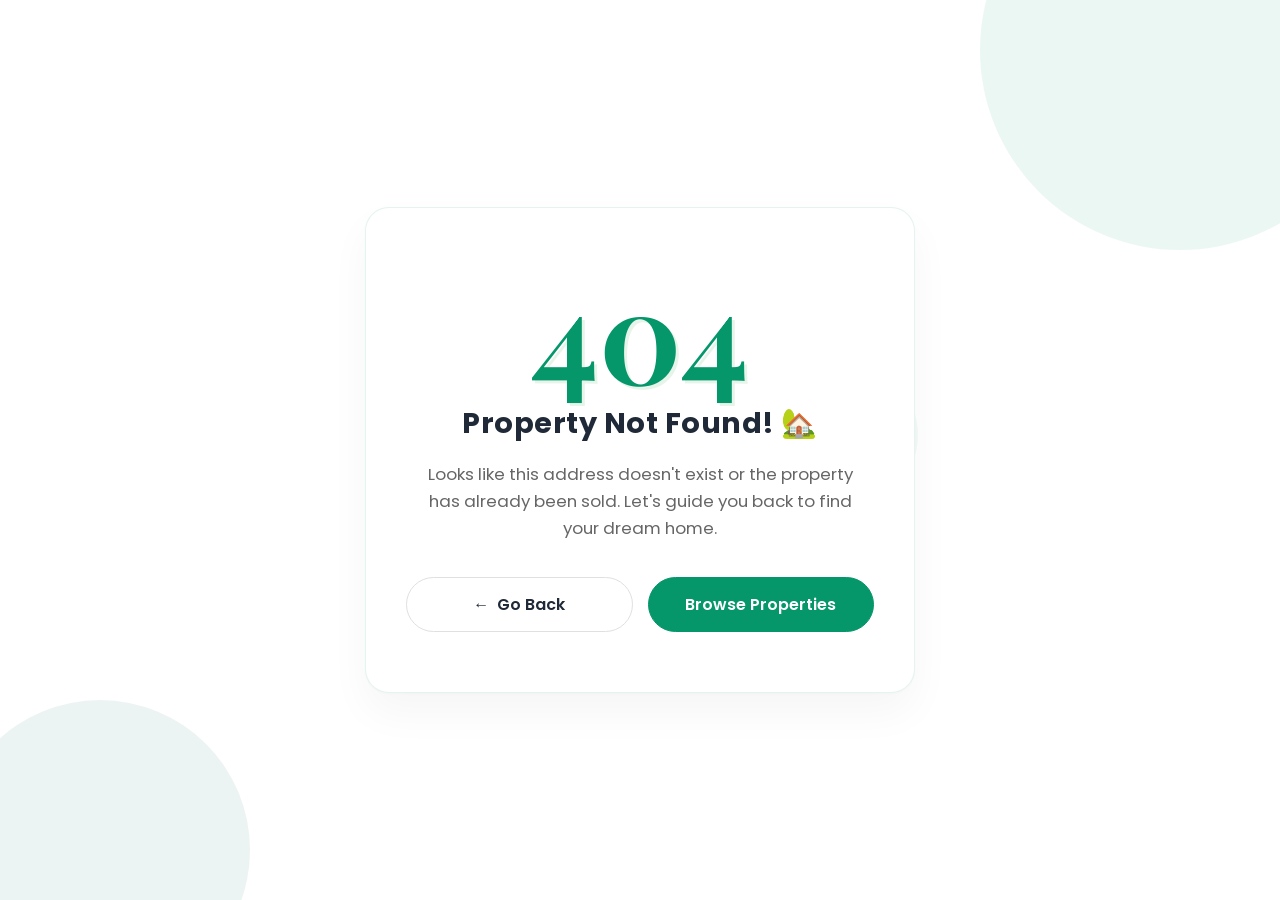
==== 404page.html @ 86980414 "Real Estate Agenc" ====
<!DOCTYPE html>
<html lang="en">

<head>
    <meta charset="UTF-8">
    <meta name="viewport" content="width=device-width, initial-scale=1.0, maximum-scale=1.0, user-scalable=no">
    <title>404 - Property Not Found | Real Estate & Luxury Homes</title>
    <link rel="icon" type="image/png" href="./asset/logo_Favicon.webp">
    <link
        href="https://fonts.googleapis.com/css2?family=Poppins:wght@400;600;700&family=Playfair+Display:wght@700&display=swap"
        rel="stylesheet">
     
    <link rel="stylesheet" href="https://cdnjs.cloudflare.com/ajax/libs/font-awesome/6.4.0/css/all.min.css">

    <style>
        :root {
            --primary-green: #059669;
            --dark-green: #047857;
            --white: #FFFFFF;
            --text-dark: #1F2937;
            --active-bg: #E6F4EA;
        }

        * {
            margin: 0;
            padding: 0;
            box-sizing: border-box;
        }

        body {
            background-color: var(--white);
            font-family: 'Poppins', sans-serif;
            color: var(--text-dark);
            min-height: 100dvh;
            display: flex;
            justify-content: center;
            align-items: center;
            overflow: hidden;
            position: relative;
        }

        .background-shapes {
            position: absolute;
            top: 0;
            left: 0;
            width: 100%;
            height: 100%;
            z-index: 0;
            overflow: hidden;
            pointer-events: none;
        }

        .shape {
            position: absolute;
            border-radius: 50%;
            opacity: 0.08;
            animation: floatSmoothly 20s ease-in-out infinite alternate;
        }

        .shape-1 {
            background-color: var(--primary-green);
            width: 400px;
            height: 400px;
            top: -150px;
            right: -100px;
            animation-delay: 0s;
        }

        .shape-2 {
            background-color: var(--dark-green);
            width: 300px;
            height: 300px;
            bottom: -100px;
            left: -50px;
            animation-delay: -5s;
        }

        .shape-3 {
            background-color: var(--primary-green);
            width: 150px;
            height: 150px;
            top: 40%;
            left: 60%;
            opacity: 0.05;
            animation-delay: -10s;
        }

        @keyframes floatSmoothly {
            0% {
                transform: translate(0, 0) rotate(0deg) scale(1);
            }

            50% {
                transform: translate(30px, -40px) rotate(90deg) scale(1.05);
            }

            100% {
                transform: translate(-20px, 30px) rotate(180deg) scale(0.95);
            }
        }

        .error-card {
            position: relative;
            z-index: 10;
            background: var(--white);
            border: 1px solid rgba(5, 150, 105, 0.1);
            border-radius: 24px;
            padding: 60px 40px;
            text-align: center;
            max-width: 550px;
            width: 90%;
            box-shadow: 0 20px 40px rgba(0, 0, 0, 0.04), 0 1px 3px rgba(0, 0, 0, 0.02);
            animation: slideUpFade 0.8s cubic-bezier(0.16, 1, 0.3, 1) forwards;
        }

        @keyframes slideUpFade {
            from {
                opacity: 0;
                transform: translateY(40px);
            }

            to {
                opacity: 1;
                transform: translateY(0);
            }
        }

        .error-code {
            font-family: 'Playfair Display', serif;
            font-size: 8rem;
            font-weight: 700;
            line-height: 1;
            color: var(--primary-green);
            margin-bottom: 6px;
            text-shadow: 3px 3px 0px var(--active-bg);
        }

        h2 {
            font-size: 1.8rem;
            margin-bottom: 16px;
            color: var(--text-dark);
            font-weight: 700;
            letter-spacing: 0.5px;
        }

        p {
            color: #666666;
            font-size: 1.05rem;
            line-height: 1.6;
            margin-bottom: 35px;
            padding: 0 15px;
        }

        .btn-group {
            display: flex;
            gap: 15px;
            justify-content: center;
            flex-wrap: wrap;
        }

        .btn {
            padding: 14px 28px;
            border-radius: 50px;
            font-weight: 600;
            font-size: 1rem;
            text-decoration: none;
            transition: all 0.3s ease;
            display: flex;
            align-items: center;
            gap: 8px;
            flex: 1;
            min-width: 180px;
            justify-content: center;
        }

        .btn-primary {
            background-color: var(--primary-green);
            color: var(--white);
            border: 1px solid var(--primary-green);
        }

        .btn-primary:hover {
            background-color: var(--dark-green);
            border-color: var(--dark-green);
            box-shadow: 0 10px 20px rgba(5, 150, 105, 0.2);
            transform: translateY(-3px);
        }

        .btn-outline {
            background-color: transparent;
            color: var(--text-dark);
            border: 1.5px solid #E0E0E0;
        }

        .btn-outline:hover {
            background-color: var(--active-bg);
            border-color: var(--primary-green);
            color: var(--primary-green);
            transform: translateY(-3px);
        }

        @media (max-width: 768px) {
            .error-card {
                padding: 40px 20px;
                border: none;
                box-shadow: none;
                background: transparent;
            }

            .error-code {
                font-size: 6rem;
            }

            h2 {
                font-size: 1.5rem;
            }

            p {
                font-size: 0.95rem;
                padding: 0;
            }

            .btn-group {
                flex-direction: column;
                gap: 12px;
            }

            .btn {
                width: 100%;
            }

            .shape-1 {
                width: 250px;
                height: 250px;
            }

            .shape-2 {
                width: 200px;
                height: 200px;
            }
        }
    </style>
</head>

<body>

    <div class="background-shapes">
        <div class="shape shape-1"></div>
        <div class="shape shape-2"></div>
        <div class="shape shape-3"></div>
    </div>

    <div class="error-card">
        <div class="error-code">404</div>
        <h2>Property Not Found! 🏡</h2>
        <p>Looks like this address doesn't exist or the property has already been sold. Let's guide you back to find your dream home.</p>

        <div class="btn-group">
            <a href="javascript:history.back()" class="btn btn-outline">
                <span>&#8592;</span> Go Back
            </a>
            <a href="index.html" class="btn btn-primary">
                Browse Properties
            </a>
        </div>
    </div>

</body>

</html>
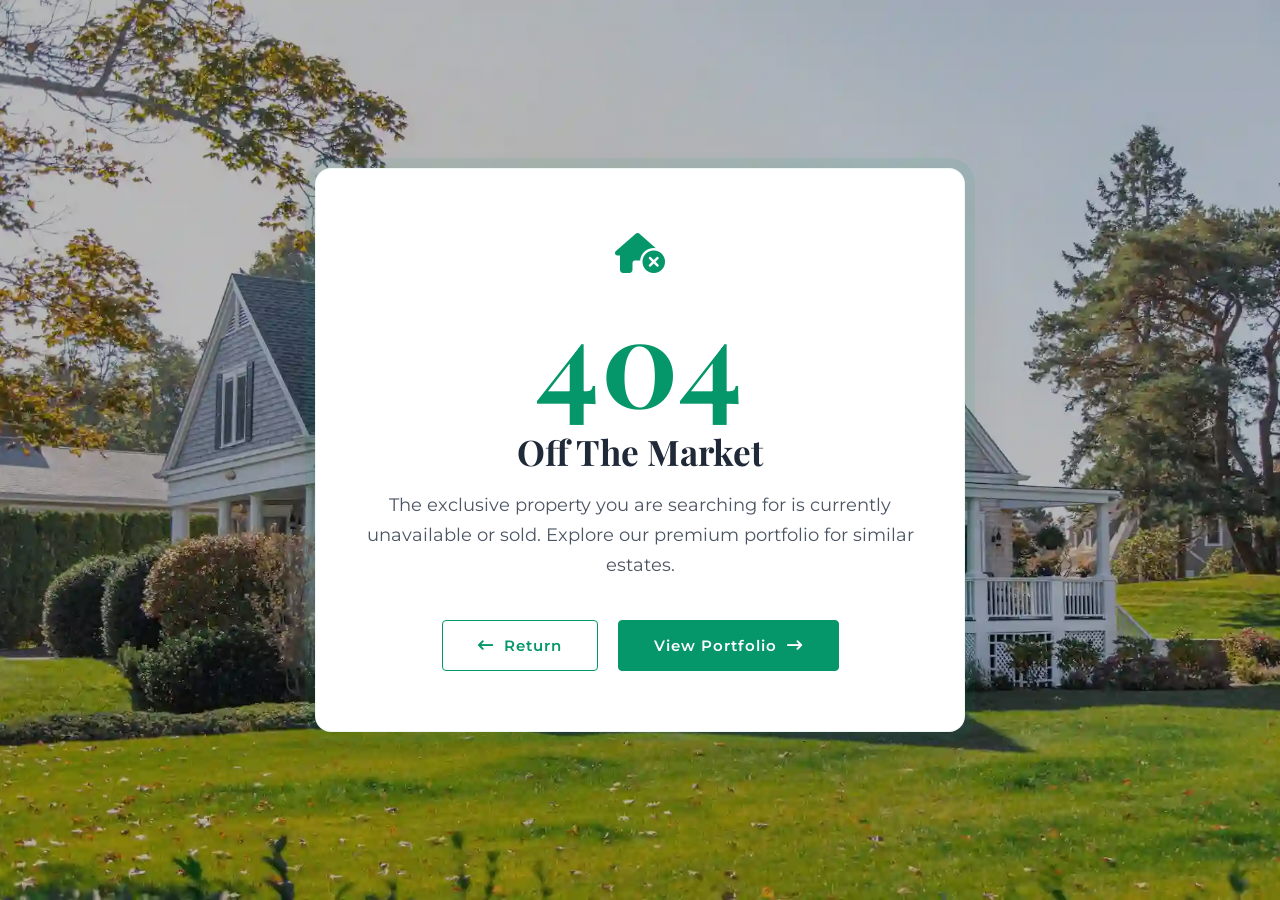
==== commit 2ea664cd: "Real Estate Agenc" ====
--- a/404page.html
+++ b/404page.html
@@ -4,21 +4,25 @@
 <head>
     <meta charset="UTF-8">
     <meta name="viewport" content="width=device-width, initial-scale=1.0, maximum-scale=1.0, user-scalable=no">
-    <title>404 - Property Not Found | Real Estate & Luxury Homes</title>
+    <title>404 - Off The Market | Luxury Real Estate</title>
     <link rel="icon" type="image/png" href="./asset/logo_Favicon.webp">
+
     <link
-        href="https://fonts.googleapis.com/css2?family=Poppins:wght@400;600;700&family=Playfair+Display:wght@700&display=swap"
+        href="https://fonts.googleapis.com/css2?family=Montserrat:wght@300;400;500;600&family=Playfair+Display:ital,wght@0,600;0,700;1,600&display=swap"
         rel="stylesheet">
-     
     <link rel="stylesheet" href="https://cdnjs.cloudflare.com/ajax/libs/font-awesome/6.4.0/css/all.min.css">
 
     <style>
         :root {
-            --primary-green: #059669;
-            --dark-green: #047857;
-            --white: #FFFFFF;
-            --text-dark: #1F2937;
-            --active-bg: #E6F4EA;
+
+            --bg-white: #ffffff;
+            --emerald-green: #059669;
+            --emerald-light: rgba(5, 150, 105, 0.08);
+            --text-dark: #1f2937;
+            --text-gray: #4b5563;
+
+
+            --emerald-dark: #047857;
         }
 
         * {
@@ -28,95 +32,52 @@
         }
 
         body {
-            background-color: var(--white);
-            font-family: 'Poppins', sans-serif;
+            font-family: 'Montserrat', sans-serif;
             color: var(--text-dark);
-            min-height: 100dvh;
+            height: 100vh;
             display: flex;
             justify-content: center;
             align-items: center;
             overflow: hidden;
+            background-color: var(--bg-white);
+
+            background-image: url('./asset/u25.webp');
+            background-size: cover;
+            background-position: center;
             position: relative;
         }
 
-        .background-shapes {
+
+        .overlay {
             position: absolute;
             top: 0;
             left: 0;
             width: 100%;
             height: 100%;
-            z-index: 0;
-            overflow: hidden;
-            pointer-events: none;
-        }
-
-        .shape {
-            position: absolute;
-            border-radius: 50%;
-            opacity: 0.08;
-            animation: floatSmoothly 20s ease-in-out infinite alternate;
-        }
-
-        .shape-1 {
-            background-color: var(--primary-green);
-            width: 400px;
-            height: 400px;
-            top: -150px;
-            right: -100px;
-            animation-delay: 0s;
-        }
-
-        .shape-2 {
-            background-color: var(--dark-green);
-            width: 300px;
-            height: 300px;
-            bottom: -100px;
-            left: -50px;
-            animation-delay: -5s;
-        }
-
-        .shape-3 {
-            background-color: var(--primary-green);
-            width: 150px;
-            height: 150px;
-            top: 40%;
-            left: 60%;
-            opacity: 0.05;
-            animation-delay: -10s;
-        }
-
-        @keyframes floatSmoothly {
-            0% {
-                transform: translate(0, 0) rotate(0deg) scale(1);
-            }
-
-            50% {
-                transform: translate(30px, -40px) rotate(90deg) scale(1.05);
-            }
-
-            100% {
-                transform: translate(-20px, 30px) rotate(180deg) scale(0.95);
-            }
-        }
-
-        .error-card {
+            background: linear-gradient(135deg, rgba(15, 15, 15, 0.295) 0%, rgba(27, 27, 27, 0.267) 100%);
+            z-index: 1;
+        }
+
+
+        .luxury-card {
             position: relative;
             z-index: 10;
-            background: var(--white);
-            border: 1px solid rgba(5, 150, 105, 0.1);
-            border-radius: 24px;
-            padding: 60px 40px;
+            background: var(--bg-white);
+            border: 1px solid var(--emerald-light);
+            border-radius: 16px;
+            padding: 60px 50px;
             text-align: center;
-            max-width: 550px;
+            max-width: 650px;
             width: 90%;
-            box-shadow: 0 20px 40px rgba(0, 0, 0, 0.04), 0 1px 3px rgba(0, 0, 0, 0.02);
-            animation: slideUpFade 0.8s cubic-bezier(0.16, 1, 0.3, 1) forwards;
-        }
-
-        @keyframes slideUpFade {
+
+            box-shadow: 0 25px 50px rgba(31, 41, 55, 0.08), 0 0 0 10px var(--emerald-light);
+            animation: fadeIn 1s ease-out forwards;
+        }
+
+        @keyframes fadeIn {
             from {
                 opacity: 0;
-                transform: translateY(40px);
+                transform: translateY(20px);
             }
 
             to {
@@ -125,142 +86,150 @@
             }
         }
 
+        .icon-wrapper {
+            margin-bottom: 20px;
+            color: var(--emerald-green);
+            font-size: 2.5rem;
+            animation: float 3s ease-in-out infinite;
+        }
+
+        @keyframes float {
+
+            0%,
+            100% {
+                transform: translateY(0);
+            }
+
+            50% {
+                transform: translateY(-10px);
+            }
+        }
+
         .error-code {
             font-family: 'Playfair Display', serif;
-            font-size: 8rem;
+            font-size: 7.5rem;
             font-weight: 700;
             line-height: 1;
-            color: var(--primary-green);
-            margin-bottom: 6px;
-            text-shadow: 3px 3px 0px var(--active-bg);
+            margin-bottom: 10px;
+            color: var(--emerald-green);
+            letter-spacing: 2px;
         }
 
         h2 {
-            font-size: 1.8rem;
-            margin-bottom: 16px;
+            font-family: 'Playfair Display', serif;
+            font-size: 2.2rem;
+            margin-bottom: 15px;
+            font-weight: 700;
             color: var(--text-dark);
-            font-weight: 700;
-            letter-spacing: 0.5px;
         }
 
         p {
-            color: #666666;
-            font-size: 1.05rem;
-            line-height: 1.6;
-            margin-bottom: 35px;
-            padding: 0 15px;
+            color: var(--text-gray);
+            font-size: 1.1rem;
+            line-height: 1.7;
+            margin-bottom: 40px;
+            font-weight: 400;
         }
 
         .btn-group {
             display: flex;
-            gap: 15px;
+            gap: 20px;
             justify-content: center;
             flex-wrap: wrap;
         }
 
         .btn {
-            padding: 14px 28px;
-            border-radius: 50px;
+            padding: 15px 35px;
             font-weight: 600;
-            font-size: 1rem;
+            font-size: 0.95rem;
             text-decoration: none;
             transition: all 0.3s ease;
-            display: flex;
+            letter-spacing: 1px;
+            display: inline-flex;
             align-items: center;
-            gap: 8px;
-            flex: 1;
-            min-width: 180px;
             justify-content: center;
-        }
+            gap: 10px;
+            border-radius: 4px;
+        }
+
 
         .btn-primary {
-            background-color: var(--primary-green);
-            color: var(--white);
-            border: 1px solid var(--primary-green);
+            background-color: var(--emerald-green);
+            color: var(--bg-white);
+            border: 1px solid var(--emerald-green);
         }
 
         .btn-primary:hover {
-            background-color: var(--dark-green);
-            border-color: var(--dark-green);
-            box-shadow: 0 10px 20px rgba(5, 150, 105, 0.2);
-            transform: translateY(-3px);
-        }
+            background-color: var(--emerald-dark);
+            border-color: var(--emerald-dark);
+            box-shadow: 0 10px 20px var(--emerald-light);
+            transform: translateY(-2px);
+        }
+
 
         .btn-outline {
             background-color: transparent;
-            color: var(--text-dark);
-            border: 1.5px solid #E0E0E0;
+            color: var(--emerald-green);
+            border: 1px solid var(--emerald-green);
         }
 
         .btn-outline:hover {
-            background-color: var(--active-bg);
-            border-color: var(--primary-green);
-            color: var(--primary-green);
-            transform: translateY(-3px);
-        }
+            background: var(--emerald-light);
+            transform: translateY(-2px);
+        }
+
 
         @media (max-width: 768px) {
-            .error-card {
-                padding: 40px 20px;
-                border: none;
-                box-shadow: none;
-                background: transparent;
+            .luxury-card {
+                padding: 40px 25px;
+                box-shadow: 0 15px 30px rgba(31, 41, 55, 0.05), 0 0 0 6px var(--emerald-light);
             }
 
             .error-code {
-                font-size: 6rem;
+                font-size: 5.5rem;
             }
 
             h2 {
-                font-size: 1.5rem;
+                font-size: 1.6rem;
             }
 
             p {
                 font-size: 0.95rem;
-                padding: 0;
             }
 
             .btn-group {
                 flex-direction: column;
-                gap: 12px;
+                gap: 15px;
             }
 
             .btn {
                 width: 100%;
             }
-
-            .shape-1 {
-                width: 250px;
-                height: 250px;
-            }
-
-            .shape-2 {
-                width: 200px;
-                height: 200px;
-            }
         }
     </style>
 </head>
 
 <body>
 
-    <div class="background-shapes">
-        <div class="shape shape-1"></div>
-        <div class="shape shape-2"></div>
-        <div class="shape shape-3"></div>
-    </div>
-
-    <div class="error-card">
+
+    <div class="overlay"></div>
+
+    <div class="luxury-card">
+        <div class="icon-wrapper">
+
+            <i class="fa-solid fa-house-circle-xmark"></i>
+        </div>
         <div class="error-code">404</div>
-        <h2>Property Not Found! 🏡</h2>
-        <p>Looks like this address doesn't exist or the property has already been sold. Let's guide you back to find your dream home.</p>
+        <h2>Off The Market</h2>
+        <p>The exclusive property you are searching for is currently unavailable or sold. Explore our premium portfolio
+            for similar estates.</p>
 
         <div class="btn-group">
             <a href="javascript:history.back()" class="btn btn-outline">
-                <span>&#8592;</span> Go Back
+                <i class="fa-solid fa-arrow-left-long"></i> Return
             </a>
             <a href="index.html" class="btn btn-primary">
-                Browse Properties
+                View Portfolio <i class="fa-solid fa-arrow-right-long"></i>
             </a>
         </div>
     </div>
